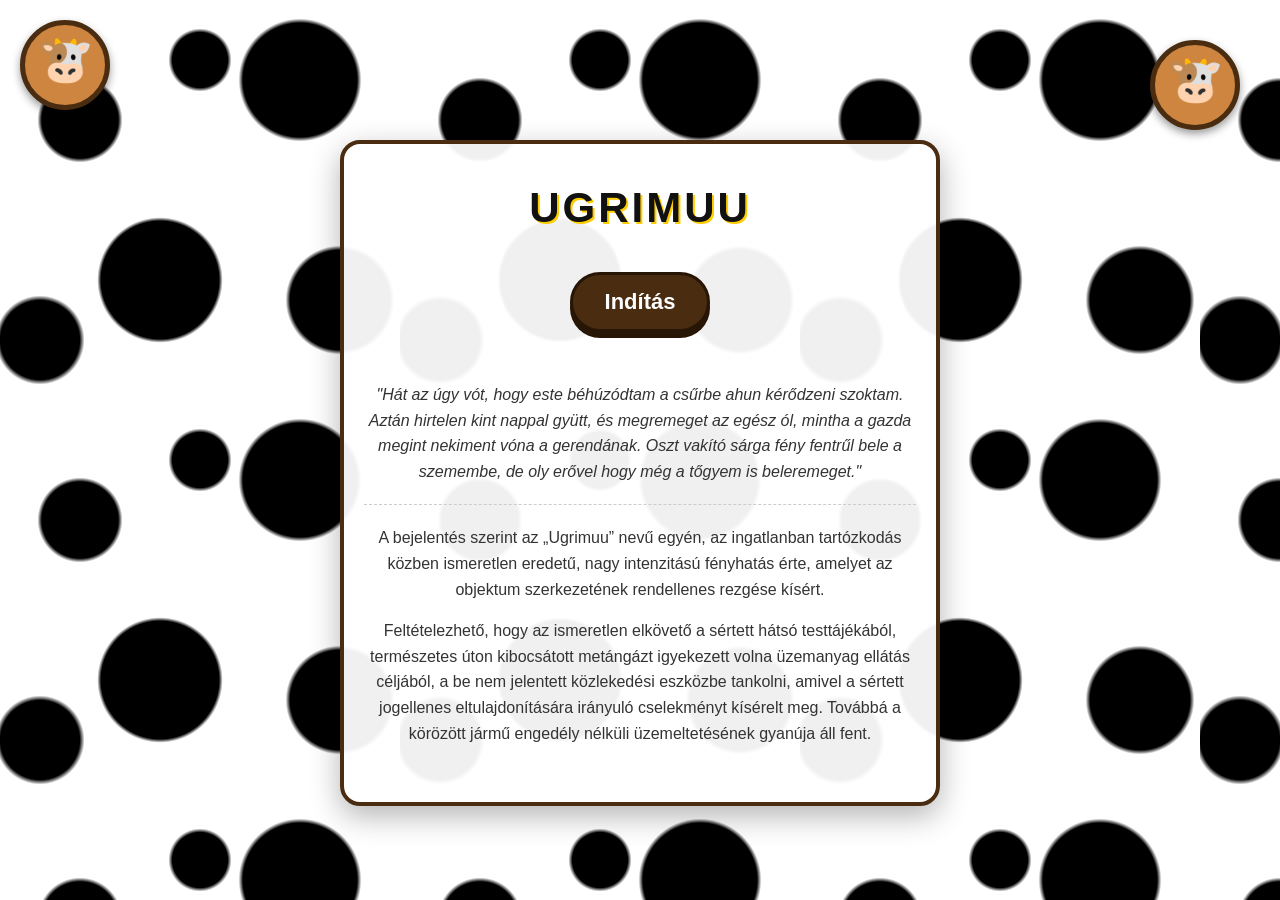
==== index.html @ 66015377 "index.html Added a story text section with narrative and details about an incident involving an unkn" ====
<!DOCTYPE html>
<html lang="hu">
<head>
    <meta charset="UTF-8">
    <meta name="viewport" content="width=device-width, initial-scale=1.0">
    <title>Ugrimuu</title>
    <link rel="stylesheet" href="style.css">
</head>
<body>

    <div class="cow-trophy left-trophy">🐮</div>

    <div class="dropdown" id="menuDropdown">
        <div class="cow-trophy right-trophy" onclick="toggleMenu()">🐮</div>
        <div class="dropdown-content">
            <a href="1one/index1.html">Teszt</a>
            <a href="2two/index2.html">Teszt</a>
            <a href="3three/index3.html">Teszt</a>
            <a href="4four/index4.html">Teszt</a>
        </div>
    </div>

    <div class="content-container">
        <h1>Ugrimuu</h1>
        
        <a href="4four/index4.html" class="start-btn">Indítás</a>
        
        <div class="story-text">
            <p><i>"Hát az úgy vót, hogy este béhúzódtam a csűrbe ahun kérődzeni szoktam. Aztán hirtelen kint nappal gyütt, és megremeget az egész ól, mintha a gazda megint nekiment vóna a gerendának. Oszt vakító sárga fény fentrűl bele a szemembe, de oly erővel hogy még a tőgyem is beleremeget."</i></p>
            <hr style="border: 0; border-top: 1px dashed #ccc; margin: 20px 0;">
            <p>A bejelentés szerint az „Ugrimuu” nevű egyén, az ingatlanban tartózkodás közben ismeretlen eredetű, nagy intenzitású fényhatás érte, amelyet az objektum szerkezetének rendellenes rezgése kísért.</p>
            <p>Feltételezhető, hogy az ismeretlen elkövető a sértett hátsó testtájékából, természetes úton kibocsátott metángázt igyekezett volna üzemanyag ellátás céljából, a be nem jelentett közlekedési eszközbe tankolni, amivel a sértett jogellenes eltulajdonítására irányuló cselekményt kísérelt meg. Továbbá a körözött jármű engedély nélküli üzemeltetésének gyanúja áll fent.</p>
        </div>
    </div>

    <script>
        function toggleMenu() {
            document.getElementById("menuDropdown").classList.toggle("show");
        }

        window.onclick = function(event) {
            if (!event.target.matches('.right-trophy')) {
                var dropdowns = document.getElementsByClassName("dropdown-content");
                for (var i = 0; i < dropdowns.length; i++) {
                    var openDropdown = dropdowns[i];
                    if (openDropdown.parentElement.classList.contains('show')) {
                        openDropdown.parentElement.classList.remove('show');
                    }
                }
            }
        }
    </script>

</body>
</html>
---- style.css ----
/* Tehénmintás háttér generálása modern CSS színátmenetekkel */
body {
    background-color: #ffffff;
    background-image: 
        radial-gradient(circle at 20% 30%, #000000 9%, transparent 10%),
        radial-gradient(circle at 75% 20%, #000000 13%, transparent 14%),
        radial-gradient(circle at 40% 70%, #000000 16%, transparent 17%),
        radial-gradient(circle at 85% 75%, #000000 11%, transparent 12%),
        radial-gradient(circle at 10% 85%, #000000 8%, transparent 9%),
        radial-gradient(circle at 50% 15%, #000000 7%, transparent 8%);
    background-size: 400px 400px;
    color: #000000;
    font-family: 'Arial Black', sans-serif;
    margin: 0;
    padding: 20px;
    display: block; /* Weasyprint kompatibilis / tiszta elrendezés */
    min-height: 100vh;
    box-sizing: border-box;
    position: relative;
}

/* Központi doboz, ami kiemeli a szöveget a foltos háttérből */
.content-container {
    background-color: rgba(255, 255, 255, 0.94);
    padding: 40px 20px;
    border-radius: 20px;
    box-shadow: 0 10px 30px rgba(0,0,0,0.3);
    text-align: center;
    max-width: 600px;
    margin: 120px auto 40px auto; /* Helyet hagyunk a fenti tehénfejeknek */
    width: 90%;
    box-sizing: border-box;
    border: 4px solid #4a2c11; /* Rustikus fakeret hatás */
}

/* Nagybetűs, középre igazított cím */
h1 {
    font-size: 42px;
    text-transform: uppercase;
    letter-spacing: 3px;
    margin: 0 0 40px 0; /* Két sornyi távolság a gomb előtt */
    color: #111111;
    text-shadow: 2px 2px 0px #ffcc00;
}

/* Indítás gomb stílusa - kicsivel nagyobb mint a szöveg */
.start-btn {
    display: inline-block;
    text-decoration: none;
    text-align: center;
    padding: 14px 32px; /* Kicsit nagyobb méretezés a szövegnél */
    font-size: 22px;
    font-weight: bold;
    color: #ffffff;
    background-color: #4a2c11;
    border: 3px solid #271505;
    border-radius: 50px;
    box-shadow: 0 6px 0px #271505;
    cursor: pointer;
    transition: all 0.1s ease;
    margin-bottom: 25px; /* Egy sornyi távolság a történet előtt */
}

.start-btn:hover {
    background-color: #5c3a1a;
}

.start-btn:active {
    transform: translateY(4px);
    box-shadow: 0 2px 0px #271505;
}

/* Játék története rész */
.story-text {
    font-size: 16px;
    line-height: 1.6;
    color: #333333;
    text-align: center;
    font-family: sans-serif;
    font-weight: normal;
    margin-top: 25px;
    word-wrap: break-word;
}

/* Trófea/Tehénfejek közös stílusa a sarkokban */
.cow-trophy {
    position: absolute;
    top: 20px;
    width: 80px;
    height: 80px;
    background-color: #cd853f; /* Fa alapszín */
    border: 5px solid #4a2c11; /* Sötét fa keret */
    border-radius: 50%;
    display: table-cell;
    vertical-align: middle;
    text-align: center;
    line-height: 70px;
    font-size: 45px;
    box-shadow: 0 4px 8px rgba(0,0,0,0.4);
    z-index: 10;
    user-select: none;
}

.left-trophy {
    left: 20px;
}

.right-trophy {
    right: 20px;
    cursor: pointer;
}

/* Legördülő menü konténer a jobb sarokban */
.dropdown {
    position: absolute;
    top: 20px;
    right: 20px;
    z-index: 20;
}

/* A menü listája, ami alaphelyzetben rejtve van */
.dropdown-content {
    display: none;
    position: absolute;
    top: 95px;
    right: 0;
    background-color: #222235; /* Sötét tónusú menü */
    min-width: 180px;
    box-shadow: 0px 8px 16px rgba(0,0,0,0.5);
    border-radius: 10px;
    border: 2px solid #444460;
    overflow: hidden;
}

/* A menüben lévő linkek stílusa */
.dropdown-content a {
    color: white;
    padding: 14px 16px;
    text-decoration: none;
    display: block;
    font-family: sans-serif;
    font-size: 16px;
    font-weight: bold;
    border-bottom: 1px solid #333344;
    transition: background-color 0.2s;
    text-align: left;
}

.dropdown-content a:hover {
    background-color: #444460;
}

.dropdown-content a:last-child {
    border-bottom: none;
}

/* Ha a menü megkapja a .show osztályt, láthatóvá válik */
.dropdown.show .dropdown-content {
    display: block;
}
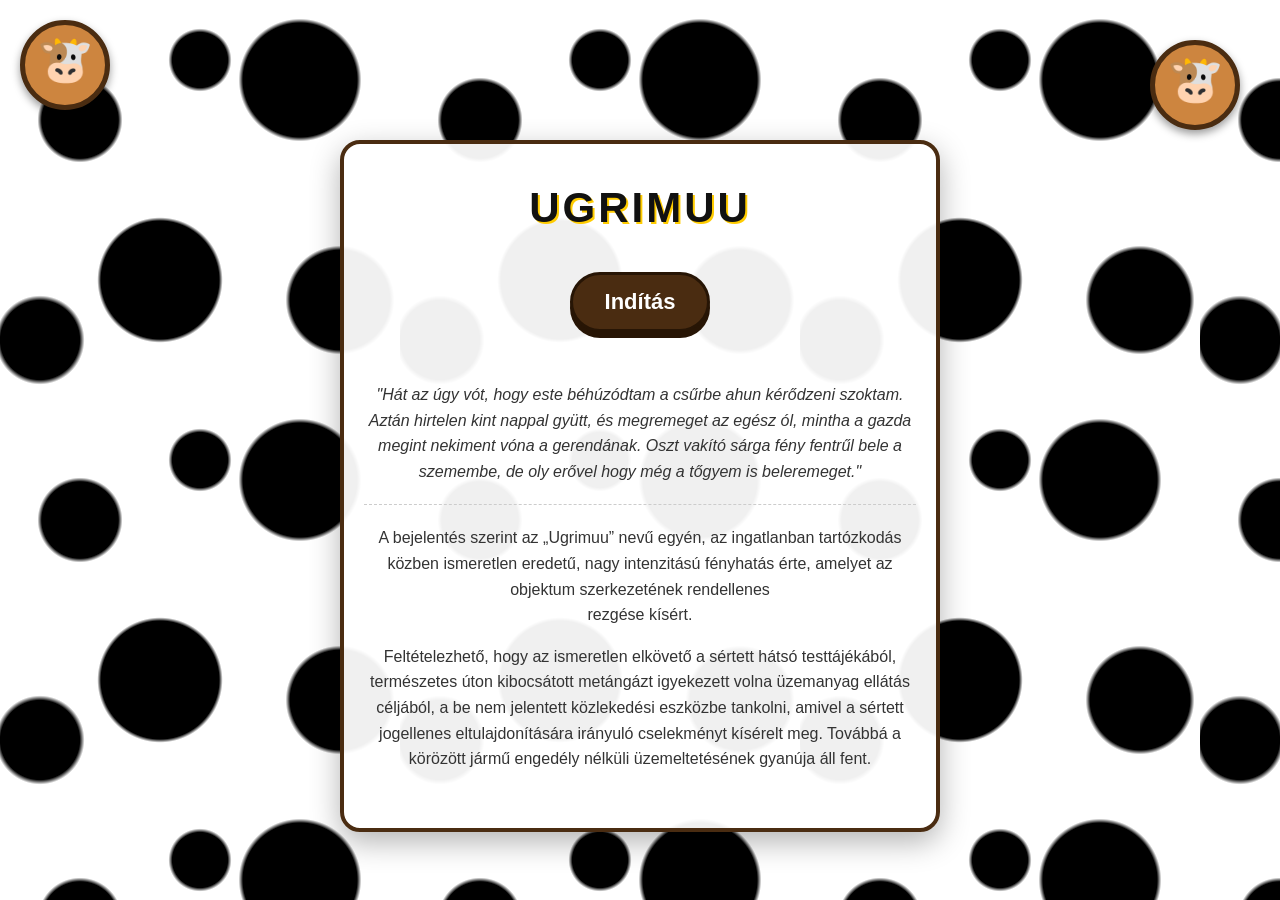
==== commit 228c516d: "index.html Updated paragraph to include a line break for better formatting." ====
--- a/index.html
+++ b/index.html
@@ -28,7 +28,7 @@
         <div class="story-text">
             <p><i>"Hát az úgy vót, hogy este béhúzódtam a csűrbe ahun kérődzeni szoktam. Aztán hirtelen kint nappal gyütt, és megremeget az egész ól, mintha a gazda megint nekiment vóna a gerendának. Oszt vakító sárga fény fentrűl bele a szemembe, de oly erővel hogy még a tőgyem is beleremeget."</i></p>
             <hr style="border: 0; border-top: 1px dashed #ccc; margin: 20px 0;">
-            <p>A bejelentés szerint az „Ugrimuu” nevű egyén, az ingatlanban tartózkodás közben ismeretlen eredetű, nagy intenzitású fényhatás érte, amelyet az objektum szerkezetének rendellenes rezgése kísért.</p>
+            <p>A bejelentés szerint az „Ugrimuu” nevű egyén, az ingatlanban tartózkodás közben ismeretlen eredetű, nagy intenzitású fényhatás érte, amelyet az objektum szerkezetének rendellenes <br> rezgése kísért.</p>
             <p>Feltételezhető, hogy az ismeretlen elkövető a sértett hátsó testtájékából, természetes úton kibocsátott metángázt igyekezett volna üzemanyag ellátás céljából, a be nem jelentett közlekedési eszközbe tankolni, amivel a sértett jogellenes eltulajdonítására irányuló cselekményt kísérelt meg. Továbbá a körözött jármű engedély nélküli üzemeltetésének gyanúja áll fent.</p>
         </div>
     </div>
--- a/style.css
+++ b/style.css
@@ -13,7 +13,7 @@
     font-family: 'Arial Black', sans-serif;
     margin: 0;
     padding: 20px;
-    display: block; /* Weasyprint kompatibilis / tiszta elrendezés */
+    display: block;
     min-height: 100vh;
     box-sizing: border-box;
     position: relative;
@@ -70,13 +70,13 @@
     box-shadow: 0 2px 0px #271505;
 }
 
-/* Játék története rész */
+/* VISSZAÁLLÍTVA: Játék története rész - Középre igazítva */
 .story-text {
     font-size: 16px;
     line-height: 1.6;
     color: #333333;
     text-align: center;
-    font-family: sans-serif;
+    font-family: sans-serif; /* Olvashatóbb betű, de megmaradt a középre igazítás */
     font-weight: normal;
     margin-top: 25px;
     word-wrap: break-word;
